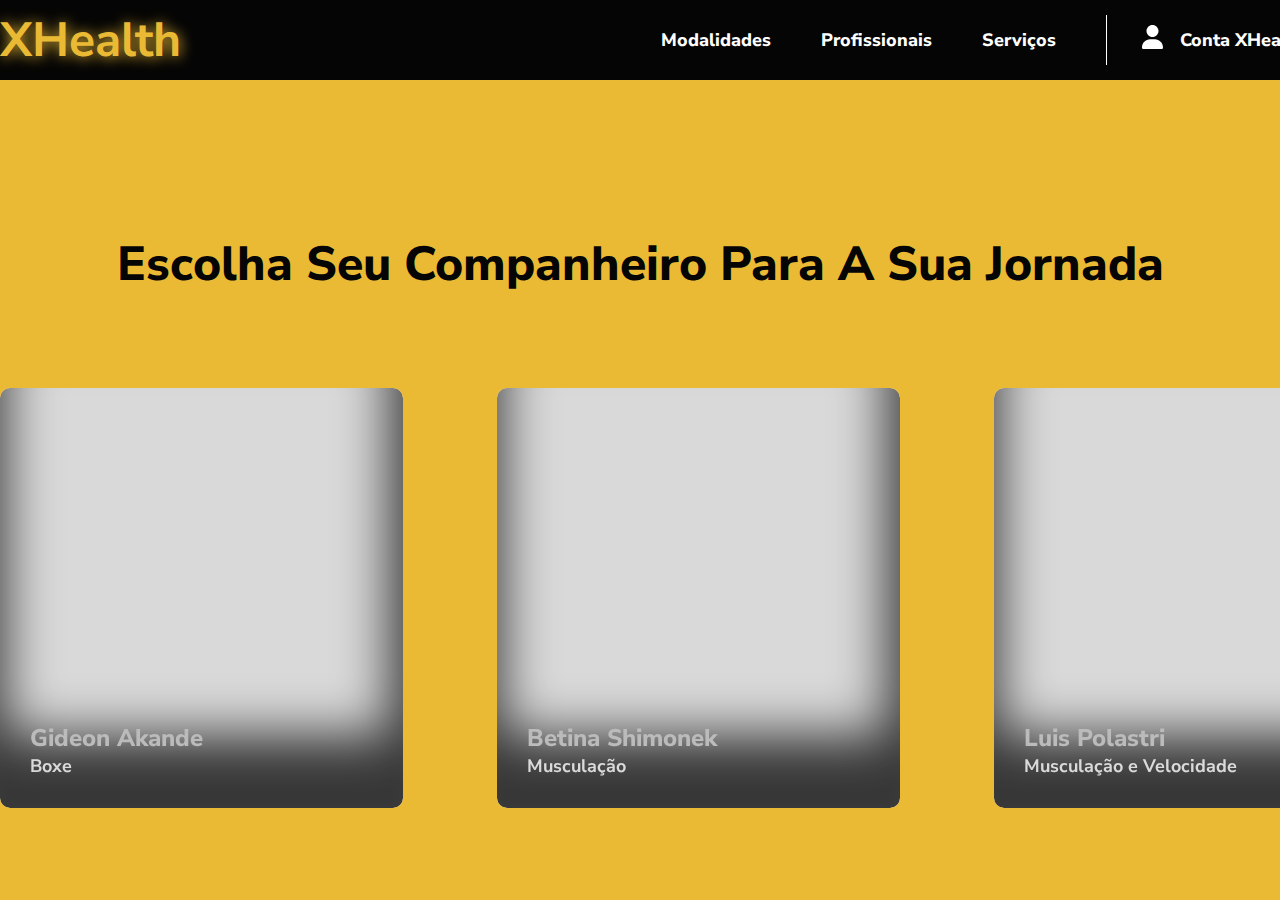
==== instrutores.html @ 409aa099 "novas paginas" ====
<!DOCTYPE html>
<html lang="pt-BR">
<head>
    <meta charset="UTF-8">
    <meta name="viewport" content="width=device-width, initial-scale=1.0">
    <link rel="shortcut icon" href="img/logo.png">
    <link rel="stylesheet" href="https://cdnjs.cloudflare.com/ajax/libs/font-awesome/5.15.3/css/all.min.css">
    <link rel="stylesheet" href="instrutores.css">
    <script src="instrutores.js" defer></script>
    <title>XHealth - Seus Próximos Instrutores</title>
</head>
<body>
    <header>
        <div class="centro">

            <div class="logo">
                <a href="#">
                    <h1>XHealth</h1>
                </a>
            </div>

            <nav class="navHeader">
                <a href="#modalidades" class="navs">Modalidades</a>
                <a href="#profissionais" class="navs">Profissionais</a>
                <a href="#xtraServices" class="navs">Serviços</a>

                <div class="userDiv">

                    <a href="#">
                        <svg width="21" height="24" viewBox="0 0 21 24" fill="none" xmlns="http://www.w3.org/2000/svg">
                            <path
                                d="M10.5 12C7.17188 12 4.5 9.32812 4.5 6C4.5 2.71875 7.17188 0 10.5 0C13.7812 0 16.5 2.71875 16.5 6C16.5 9.32812 13.7812 12 10.5 12ZM12.8438 14.25C17.3438 14.25 21 17.9062 21 22.4062C21 23.2969 20.25 24 19.3594 24H1.59375C0.703125 24 0 23.2969 0 22.4062C0 17.9062 3.60938 14.25 8.10938 14.25H12.8438Z"
                                fill="white" />
                        </svg>
                    </a>

                    <a href="#" class="username">Conta XHealth</a>
                </div>
            </nav>

        </div>
    </header>
    <section class="main">
        <div class="centro">
            <h1 class="title">Escolha seu companheiro para a sua Jornada</h1>
            <div class="btn--next"><p>></p></div>
            <div class="btn--prev"><p>></p></div>

            <div class="cards">
                <div class="card card1">
                    <div class="text">
                        <p class="name">Gideon Akande</p>
                        <p class="area">Boxe</p>
                    </div>
                </div>

                <div class="card card2">
                    <div class="text">
                        <p class="name">Betina Shimonek</p>
                        <p class="area">Musculação</p>
                    </div>
                </div>

                <div class="card card3">
                    <div class="text">
                        <p class="name">Luis Polastri</p>
                        <p class="area">Musculação e Velocidade</p>
                    </div>
                </div>

                <div class="card card3">
                    <div class="text">
                        <p class="name">Luis Polastri</p>
                        <p class="area">Musculação e Velocidade</p>
                    </div>
                </div>
                
                <div class="card card3">
                    <div class="text">
                        <p class="name">Luis Polastri</p>
                        <p class="area">Musculação e Velocidade</p>
                    </div>
                </div>
                
                <div class="card card3">
                    <div class="text">
                        <p class="name">Luis Polastri</p>
                        <p class="area">Musculação e Velocidade</p>
                    </div>
                </div>
                
                

            </div>
        </div>
    </section>
</body>
</html>
---- instrutores.css ----
@import url("https://fonts.googleapis.com/css2?family=Nunito+Sans:opsz,wght@6..12,500;6..12,600;6..12,700;6..12,800&display=swap");

* {
  padding: 0;
  margin: 0;
  text-decoration: none;
  box-sizing: border-box;
}

body {
  overflow-x: hidden;
  background-color: var(--primaryColor);
}

:root {
  font-family: "Nunito Sans", sans-serif;
  --primaryColor: #ebba34;
  --secondaryColor: #050505;
  --black: #000;
}

.centro {
  max-width: 1398px;
  margin: 0 auto;
}

header {
  width: 100%;
  height: 80px;
  background-color: var(--secondaryColor);
}
header .centro {
  height: 80px;
  display: flex;
  align-items: center;
  justify-content: space-between;
}

header .centro .logo h1 {
  color: #ebba34;
  text-align: center;
  text-shadow: 1px 1px 14px #ebba34;
  font-family: Nunito Sans;
  font-size: 48px;
  font-style: normal;
  font-weight: 700;
  line-height: normal;
  cursor: pointer;
  transition: transform 0.4s ease-in-out;
}

header .centro .logo h1:hover {
  transform: scale(1.03);
}

header .centro nav {
  display: flex;
  column-gap: 50px;
  align-items: center;
  margin-right: -25px;
}

header .centro nav a {
  color: #fff;
  text-align: center;
  font-family: Nunito Sans;
  font-size: 18px;
  font-weight: 800;
  font-style: normal;
  line-height: normal;
  position: relative;
}

header .centro nav .navs::after {
  content: "";
  position: absolute;
  bottom: 0;
  left: 0;
  right: 0;
  width: 100%;
  height: 3px;
  transform: scaleX(0);
  background-color: #fff;
  transition: transform 0.3s;
}

header .centro nav .navs:hover::after {
  transform: scaleX(1);
}

header .centro nav .userDiv::before {
  content: "";
  width: 1px;
  height: 50px;
  background-color: #fff;
  margin-right: 18px;
}

header .centro nav .userDiv {
  display: flex;
  column-gap: 17px;
  align-items: center;
}

header .centro nav .userDiv .username {
  color: #fff;
  text-align: center;
  font-family: Nunito Sans;
  font-size: 18px;
  font-weight: 800;
  font-style: normal;
  line-height: normal;
}

.main .centro {
  display: flex;
  flex-direction: column;
  align-items: center;
  justify-content: center;
  position: relative;
}

.main .centro .title {
  margin-top: 160px;
  color: #050505;
  text-align: center;
  font-family: Nunito Sans;
  font-size: 48px;
  font-style: normal;
  font-weight: 800;
  line-height: 48px; /* 100% */
  text-transform: capitalize;
}

.main .centro .cards {
  display: flex;
  column-gap: 94px;
  margin-top: 100px;
  width: 100%;
  position: absolute;
  top: 100%;
  left: 0;
}

.main .centro .cards .card {
  display: flex;
  flex-direction: column;
  justify-content: end;
  margin: 0 auto;
  width: 100%;
  background: #d9d9d9;
  border-radius: 10px;
  min-width: 403px;
  max-width: 403px;
  height: 420px;
}

.main .centro .cards .card1 {
  background-image: url(https://hips.hearstapps.com/hmg-prod/images/articles/2016/06/riptensity-belly-fat-knockout-1522243377.jpg?crop=0.636xw:1xh;center,top&resize=360:*);
  background-repeat: no-repeat;
  background-position: center;
  background-size: cover;
  filter: grayscale(1);
  box-shadow: inset -4px -64px 52px 9px rgba(0, 0, 0, 0.75);
  transition: all 0.5s ease-in-out;
}

.main .centro .cards .card1:hover {
  background-image: url(https://hips.hearstapps.com/hmg-prod/images/articles/2016/06/ripped-1-min-abs-1467726482.jpg?crop=0.636xw:1xh;center,top&resize=360:*);
  filter: grayscale(0);
}

.main .centro .cards .card2 {
  background-image: url(https://swoontalent.com/wp-content/uploads/2022/09/BETINA-IN-ACTION-1024x682.jpeg);
  background-repeat: no-repeat;
  background-position: center;
  background-size: cover;
  filter: grayscale(1);
  box-shadow: inset -4px -64px 52px 9px rgba(0, 0, 0, 0.75);
  transition: all 0.5s ease-in-out;
}

.main .centro .cards .card2:hover {
  background-image: url(https://asweatlife.com/wp-content/uploads/2018/05/aSweatLife_BetinaGozo_SweatWorking_featured.jpg);
  filter: grayscale(0);
}

.main .centro .cards .card3 {
  background-image: url(https://scontent.frao3-1.fna.fbcdn.net/v/t39.30808-6/259261331_4517977184924462_639567612984446920_n.jpg?stp=cp0_dst-jpg_e15_fr_q65&_nc_cat=103&ccb=1-7&_nc_sid=9e2e56&efg=eyJpIjoidCJ9&_nc_eui2=AeHJQji4-6poBh-6gUCVBgyE9yk9Buli0pL3KT0G6WLSkvOFlo88thFNkY5VCT8knAzbPpn2V-VH0uTMyCByYwT4&_nc_ohc=FkZE2_HccooAX-1Bh-Y&_nc_ht=scontent.frao3-1.fna&oh=00_AfBlctKBbZBR3dWOokOo9pjZ9KBUoY9DiVto1iMUM5R9mg&oe=64CE3614);
  background-repeat: no-repeat;
  background-position: top;
  background-size: cover;
  filter: grayscale(1);
  box-shadow: inset -4px -64px 52px 9px rgba(0, 0, 0, 0.75);
  transition: all 0.5s ease-in-out;
}

.main .centro .cards .card3:hover {
  background-image: url(https://static.hudl.com/users/prod/7229434_0dfb81b432db460388318d29b97ed857.jpg);
  filter: grayscale(0);
}

.main .centro .cards .card .text {
  margin-left: 30px;
  margin-bottom: 30px;
}

.main .centro .cards .card .text .name {
  color: rgb(235, 186, 52) !important;
  font-family: Nunito Sans;
  font-size: 24px;
  font-style: normal;
  font-weight: 800;
}

.main .centro .cards .card .text .area {
  color: rgba(255, 255, 255, 0.8);
  font-family: Nunito Sans;
  font-size: 18px;
  font-style: normal;
  font-weight: 700;
}

.main .centro .btn--next {
  position: absolute;
  top: 235%;
  right: -220px;
  color: #050505;
  background-color: rgba(5, 5, 5, 0.4);
  width: 50px;
  height: 50px;
  border-radius: 100%;
  text-align: center;
  justify-self: center;
  z-index: 1000;
  font-size: 48px;
  font-weight: 800;
  font-family: Nunito Sans;
  transition: all 0.3s ease-in-out;
  cursor: pointer;
}

.main .centro .btn--next p {
  margin-top: -9px;
  margin-right: -6px;
  transition: all 0.3s ease-in-out;
}

.main .centro .btn--prev {
  position: absolute;
  top: 235%;
  left: -80px;
  color: #050505;
  background-color: rgba(5, 5, 5, 0.4);
  width: 50px;
  height: 50px;
  border-radius: 100%;
  text-align: center;
  justify-self: center;
  z-index: 1000;
  font-size: 48px;
  font-weight: 800;
  font-family: Nunito Sans;
  transition: all 0.3s ease-in-out;
  cursor: pointer;
}

.main .centro .btn--prev:hover {
  background-color: #050505;
}

.main .centro .btn--prev:hover p {
  color: #ebba34;
}

.main .centro .btn--next:hover {
  background-color: #050505;
}

.main .centro .btn--next:hover p {
  color: #ebba34;
}

.main .centro .btn--prev p {
  margin-top: -5px;
  margin-right: 5px;
  rotate: 180deg;
  transition: all 0.3s ease-in-out;
}

.is-hidden {
  opacity: 0;
}
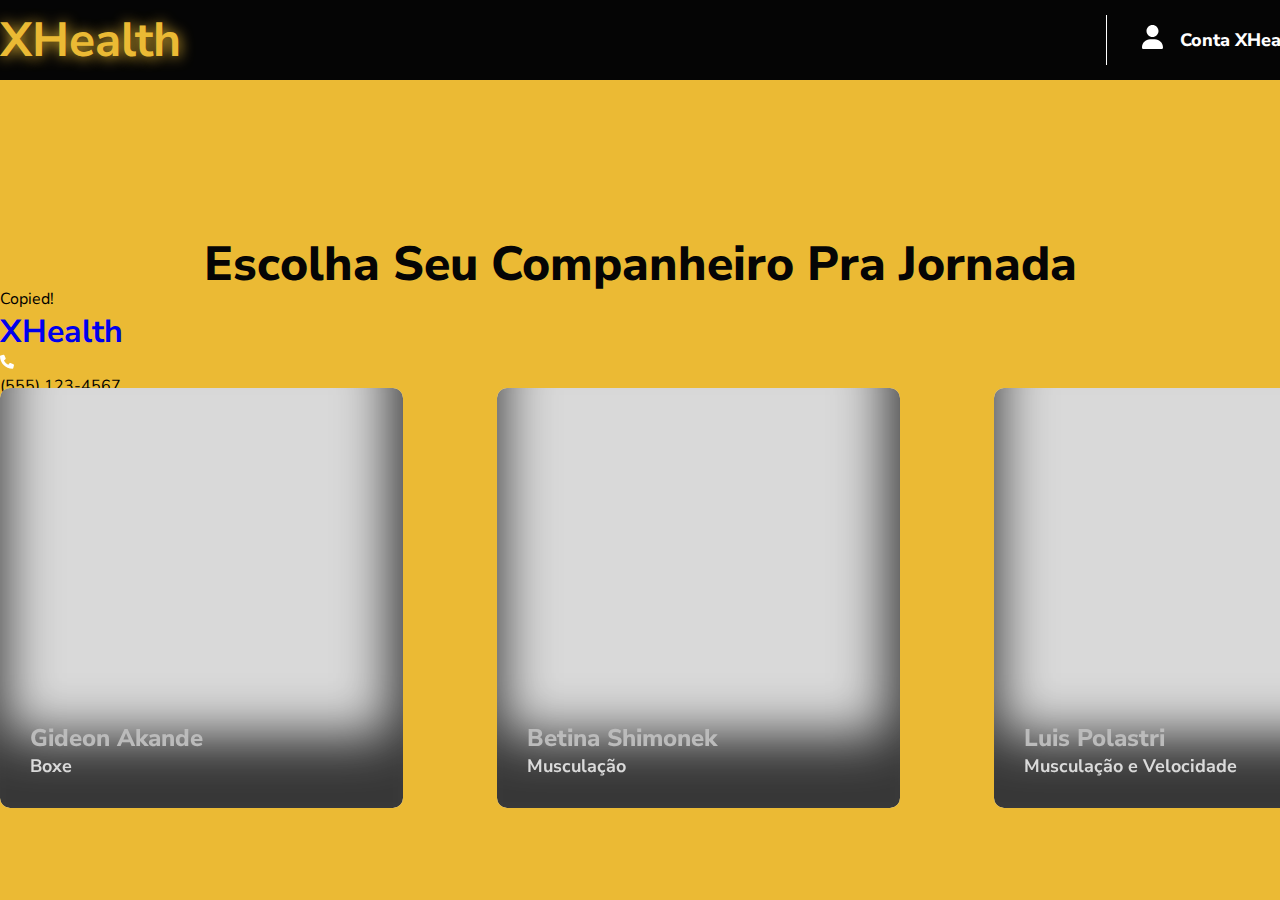
==== commit 999fc7db: "Finish" ====
--- a/instrutores.html
+++ b/instrutores.html
@@ -3,7 +3,7 @@
 <head>
     <meta charset="UTF-8">
     <meta name="viewport" content="width=device-width, initial-scale=1.0">
-    <link rel="shortcut icon" href="img/logo.png">
+    <link rel="shortcut icon" href="img/dumbbell.png">
     <link rel="stylesheet" href="https://cdnjs.cloudflare.com/ajax/libs/font-awesome/5.15.3/css/all.min.css">
     <link rel="stylesheet" href="instrutores.css">
     <script src="instrutores.js" defer></script>
@@ -14,16 +14,12 @@
         <div class="centro">
 
             <div class="logo">
-                <a href="#">
+                <a href="index.html">
                     <h1>XHealth</h1>
                 </a>
             </div>
 
             <nav class="navHeader">
-                <a href="#modalidades" class="navs">Modalidades</a>
-                <a href="#profissionais" class="navs">Profissionais</a>
-                <a href="#xtraServices" class="navs">Serviços</a>
-
                 <div class="userDiv">
 
                     <a href="#">
@@ -34,7 +30,7 @@
                         </svg>
                     </a>
 
-                    <a href="#" class="username">Conta XHealth</a>
+                    <a href="user.html" class="username" target="_blank">Conta XHealth</a>
                 </div>
             </nav>
 
@@ -42,9 +38,9 @@
     </header>
     <section class="main">
         <div class="centro">
-            <h1 class="title">Escolha seu companheiro para a sua Jornada</h1>
+            <h1 class="title">Escolha seu companheiro pra Jornada</h1>
             <div class="btn--next"><p>></p></div>
-            <div class="btn--prev"><p>></p></div>
+            <div class="btn--prev is-hidden"><p>></p></div>
 
             <div class="cards">
                 <div class="card card1">
@@ -68,24 +64,24 @@
                     </div>
                 </div>
 
-                <div class="card card3">
-                    <div class="text">
-                        <p class="name">Luis Polastri</p>
-                        <p class="area">Musculação e Velocidade</p>
-                    </div>
-                </div>
-                
-                <div class="card card3">
-                    <div class="text">
-                        <p class="name">Luis Polastri</p>
-                        <p class="area">Musculação e Velocidade</p>
-                    </div>
-                </div>
-                
-                <div class="card card3">
-                    <div class="text">
-                        <p class="name">Luis Polastri</p>
-                        <p class="area">Musculação e Velocidade</p>
+                <div class="card card4">
+                    <div class="text">
+                        <p class="name">Jillian Michaels</p>
+                        <p class="area">Musculação e Nutrição</p>
+                    </div>
+                </div>
+                
+                <div class="card card5">
+                    <div class="text">
+                        <p class="name">Tracy Anderson</p>
+                        <p class="area">Dança</p>
+                    </div>
+                </div>
+                
+                <div class="card card6">
+                    <div class="text">
+                        <p class="name">Gunnar Petterson</p>
+                        <p class="area">Musculação</p>
                     </div>
                 </div>
                 
@@ -94,5 +90,148 @@
             </div>
         </div>
     </section>
+    <div class="wrap"></div>
+
+    <footer>
+
+        <div class="copied" id="copied">
+            <p class="copyText" id="copyText">Copied!</p>
+        </div>
+        <div class="centro">
+
+            <div class="left">
+                <div class="logo">
+                    <a href="#">
+                        <h1>XHealth</h1>
+                    </a>
+                </div>
+
+                <div class="telefone">
+                    <svg width="15" height="15" viewBox="0 0 15 15" fill="none" xmlns="http://www.w3.org/2000/svg">
+                        <path
+                            d="M13.9727 11.332L13.3164 14.0938C13.2344 14.5039 12.9062 14.7773 12.4961 14.7773C5.60547 14.75 0 9.14453 0 2.25391C0 1.84375 0.246094 1.51562 0.65625 1.43359L3.41797 0.777344C3.80078 0.695312 4.21094 0.914062 4.375 1.26953L5.66016 4.25C5.79688 4.60547 5.71484 5.01562 5.41406 5.23438L3.9375 6.4375C4.86719 8.32422 6.39844 9.85547 8.3125 10.7852L9.51562 9.30859C9.73438 9.03516 10.1445 8.92578 10.5 9.0625L13.4805 10.3477C13.8359 10.5391 14.0547 10.9492 13.9727 11.332Z"
+                            fill="white" />
+                    </svg>
+                    <p class="footerDesc" id="phone">(555) 123-4567</p>
+                </div>
+                <div class="email">
+                    <svg width="14" height="11" viewBox="0 0 14 11" fill="none" xmlns="http://www.w3.org/2000/svg">
+                        <path
+                            d="M12.6875 0.5C13.3984 0.5 14 1.10156 14 1.8125C14 2.25 13.7812 2.63281 13.4531 2.87891L7.51953 7.33594C7.19141 7.58203 6.78125 7.58203 6.45312 7.33594L0.519531 2.87891C0.191406 2.63281 0 2.25 0 1.8125C0 1.10156 0.574219 0.5 1.3125 0.5H12.6875ZM5.93359 8.04688C6.5625 8.51172 7.41016 8.51172 8.03906 8.04688L14 3.5625V9.25C14 10.2344 13.207 11 12.25 11H1.75C0.765625 11 0 10.2344 0 9.25V3.5625L5.93359 8.04688Z"
+                            fill="white" />
+                    </svg>
+
+                    <p class="footerDesc" id="mail">contato.xhealthacademia@outlook.com</p>
+                </div>
+                <div class="loc">
+                    <svg width="11" height="15" viewBox="0 0 11 15" fill="none" xmlns="http://www.w3.org/2000/svg">
+                        <path
+                            d="M4.84375 14.4219C3.42188 12.6445 0.25 8.40625 0.25 6C0.25 3.10156 2.57422 0.75 5.5 0.75C8.39844 0.75 10.75 3.10156 10.75 6C10.75 8.40625 7.55078 12.6445 6.12891 14.4219C5.80078 14.832 5.17188 14.832 4.84375 14.4219ZM5.5 7.75C6.45703 7.75 7.25 6.98438 7.25 6C7.25 5.04297 6.45703 4.25 5.5 4.25C4.51562 4.25 3.75 5.04297 3.75 6C3.75 6.98438 4.51562 7.75 5.5 7.75Z"
+                            fill="white" />
+                    </svg>
+
+                    <p class="footerDesc" id="address">Rua das Palmeiras, 123, Nova Esperança, SP</p>
+                </div>
+            </div><!-- left -->
+
+            <div class="center">
+
+                <div class="funcionamento">
+                    <div class="top">
+                        <svg width="14" height="15" viewBox="0 0 14 15" fill="none" xmlns="http://www.w3.org/2000/svg">
+                            <path
+                                d="M7 14.75C3.11719 14.75 0 11.6328 0 7.75C0 3.89453 3.11719 0.75 7 0.75C10.8555 0.75 14 3.89453 14 7.75C14 11.6328 10.8555 14.75 7 14.75ZM6.34375 7.75C6.34375 7.96875 6.45312 8.1875 6.61719 8.29688L9.24219 10.0469C9.54297 10.2656 9.95312 10.1836 10.1445 9.88281C10.3633 9.58203 10.2812 9.17188 9.98047 8.95312L7.65625 7.42188V4.03125C7.65625 3.67578 7.35547 3.375 6.97266 3.375C6.61719 3.375 6.31641 3.67578 6.31641 4.03125L6.34375 7.75Z"
+                                fill="#EBBA34" />
+                        </svg>
+
+                        <p class="footerTitle">Horário de Funcionamento</p>
+                    </div>
+                    <p class="footerDesc">Todos os dias | 5am às 1am</p>
+                </div>
+
+                <div class="acompanhamento">
+                    <div class="top">
+                        <svg width="14" height="15" viewBox="0 0 14 15" fill="none" xmlns="http://www.w3.org/2000/svg">
+                            <path
+                                d="M7 14.75C3.11719 14.75 0 11.6328 0 7.75C0 3.89453 3.11719 0.75 7 0.75C10.8555 0.75 14 3.89453 14 7.75C14 11.6328 10.8555 14.75 7 14.75ZM6.34375 7.75C6.34375 7.96875 6.45312 8.1875 6.61719 8.29688L9.24219 10.0469C9.54297 10.2656 9.95312 10.1836 10.1445 9.88281C10.3633 9.58203 10.2812 9.17188 9.98047 8.95312L7.65625 7.42188V4.03125C7.65625 3.67578 7.35547 3.375 6.97266 3.375C6.61719 3.375 6.31641 3.67578 6.31641 4.03125L6.34375 7.75Z"
+                                fill="#EBBA34" />
+                        </svg>
+
+                        <p class="footerTitle">Horários Acompanhamento Individual</p>
+                    </div>
+                    <p class="footerDesc">Combinar com instrutores</p>
+                </div>
+
+            </div><!-- center -->
+
+            <div class="right">
+
+                <div class="socials">
+                    <div class="top">
+                        <svg width="14" height="13" viewBox="0 0 14 13" fill="none" xmlns="http://www.w3.org/2000/svg">
+                            <path
+                                d="M3.5 12C3.5 12.4922 3.08984 12.875 2.625 12.8203H0.875C0.382812 12.8203 0 12.4375 0 11.9727V5.875C0 5.41016 0.382812 5 0.875 5H2.625C3.08984 5 3.5 5.38281 3.5 5.875V12ZM14 5.90234C14 6.58594 13.4531 7.16016 12.7695 7.1875C12.9883 7.43359 13.125 7.73438 13.125 8.08984C13.125 8.71875 12.6602 9.23828 12.0312 9.375C12.168 9.56641 12.25 9.78516 12.25 10.0312C12.25 10.6328 11.8672 11.125 11.3203 11.2891C11.3477 11.3711 11.375 11.4805 11.375 11.5898C11.375 12.3008 10.7734 12.875 10.0625 12.875H8.44922C7.49219 12.875 6.58984 12.5742 5.82422 12L4.89453 11.3164C4.56641 11.0703 4.375 10.6875 4.375 10.25V5.875C4.375 5.90234 4.375 5.875 4.375 5.875C4.375 5.49219 4.53906 5.13672 4.86719 4.86328L5.30469 4.50781C7.54688 2.73047 6.53516 0.625 8.25781 0.625C9.10547 0.625 9.625 1.30859 9.625 1.96484C9.625 2.375 9.29688 3.55078 8.66797 4.58984H12.6875C13.3984 4.58984 14 5.16406 14 5.90234Z"
+                                fill="#EBBA34" />
+                        </svg>
+
+                        <p class="footerTitle">Confira nossas Redes Sociais</p>
+                    </div>
+                    <div class="redes">
+                        <a href="https://github.com/LucasFTomazela" target="_blank">
+                            <svg width="18" height="18" viewBox="0 0 14 15" fill="none"
+                                xmlns="http://www.w3.org/2000/svg">
+                                <path
+                                    d="M13.7812 7.75C13.7812 11.1406 11.293 13.957 8.03906 14.4492V9.71875H9.625L9.92578 7.75H8.03906V6.49219C8.03906 5.94531 8.3125 5.42578 9.16016 5.42578H10.0078V3.75781C10.0078 3.75781 9.24219 3.62109 8.47656 3.62109C6.94531 3.62109 5.93359 4.57812 5.93359 6.27344V7.75H4.21094V9.71875H5.93359V14.4492C2.67969 13.957 0.21875 11.1406 0.21875 7.75C0.21875 4.00391 3.25391 0.96875 7 0.96875C10.7461 0.96875 13.7812 4.00391 13.7812 7.75Z"
+                                    fill="white" />
+                            </svg>
+
+                        </a>
+                        <a href="https://github.com/Fl1pMoura" target="_blank">
+                            <svg width="18" height="18" viewBox="0 0 13 13" fill="none"
+                                xmlns="http://www.w3.org/2000/svg">
+                                <path
+                                    d="M6.5 3.60547C8.22266 3.60547 9.64453 5.02734 9.64453 6.75C9.64453 8.5 8.22266 9.89453 6.5 9.89453C4.75 9.89453 3.35547 8.5 3.35547 6.75C3.35547 5.02734 4.75 3.60547 6.5 3.60547ZM6.5 8.80078C7.62109 8.80078 8.52344 7.89844 8.52344 6.75C8.52344 5.62891 7.62109 4.72656 6.5 4.72656C5.35156 4.72656 4.44922 5.62891 4.44922 6.75C4.44922 7.89844 5.37891 8.80078 6.5 8.80078ZM10.4922 3.49609C10.4922 3.08594 10.1641 2.75781 9.75391 2.75781C9.34375 2.75781 9.01562 3.08594 9.01562 3.49609C9.01562 3.90625 9.34375 4.23438 9.75391 4.23438C10.1641 4.23438 10.4922 3.90625 10.4922 3.49609ZM12.5703 4.23438C12.625 5.24609 12.625 8.28125 12.5703 9.29297C12.5156 10.2773 12.2969 11.125 11.5859 11.8633C10.875 12.5742 10 12.793 9.01562 12.8477C8.00391 12.9023 4.96875 12.9023 3.95703 12.8477C2.97266 12.793 2.125 12.5742 1.38672 11.8633C0.675781 11.125 0.457031 10.2773 0.402344 9.29297C0.347656 8.28125 0.347656 5.24609 0.402344 4.23438C0.457031 3.25 0.675781 2.375 1.38672 1.66406C2.125 0.953125 2.97266 0.734375 3.95703 0.679688C4.96875 0.625 8.00391 0.625 9.01562 0.679688C10 0.734375 10.875 0.953125 11.5859 1.66406C12.2969 2.375 12.5156 3.25 12.5703 4.23438ZM11.2578 10.3594C11.5859 9.56641 11.5039 7.65234 11.5039 6.75C11.5039 5.875 11.5859 3.96094 11.2578 3.14062C11.0391 2.62109 10.6289 2.18359 10.1094 1.99219C9.28906 1.66406 7.375 1.74609 6.5 1.74609C5.59766 1.74609 3.68359 1.66406 2.89062 1.99219C2.34375 2.21094 1.93359 2.62109 1.71484 3.14062C1.38672 3.96094 1.46875 5.875 1.46875 6.75C1.46875 7.65234 1.38672 9.56641 1.71484 10.3594C1.93359 10.9062 2.34375 11.3164 2.89062 11.5352C3.68359 11.8633 5.59766 11.7812 6.5 11.7812C7.375 11.7812 9.28906 11.8633 10.1094 11.5352C10.6289 11.3164 11.0664 10.9062 11.2578 10.3594Z"
+                                    fill="white" />
+                            </svg>
+
+                        </a>
+                        <a href="https://www.instagram.com/felipem_38/" target="_blank">
+                            <svg width="18" height="18" viewBox="0 0 14 12" fill="none"
+                                xmlns="http://www.w3.org/2000/svg">
+                                <path
+                                    d="M12.5508 2.90625C12.5508 3.04297 12.5508 3.15234 12.5508 3.28906C12.5508 7.08984 9.67969 11.4375 4.40234 11.4375C2.76172 11.4375 1.25781 10.9727 0 10.1523C0.21875 10.1797 0.4375 10.207 0.683594 10.207C2.02344 10.207 3.25391 9.74219 4.23828 8.97656C2.98047 8.94922 1.91406 8.12891 1.55859 6.98047C1.75 7.00781 1.91406 7.03516 2.10547 7.03516C2.35156 7.03516 2.625 6.98047 2.84375 6.92578C1.53125 6.65234 0.546875 5.50391 0.546875 4.10938V4.08203C0.929688 4.30078 1.39453 4.41016 1.85938 4.4375C1.06641 3.91797 0.574219 3.04297 0.574219 2.05859C0.574219 1.51172 0.710938 1.01953 0.957031 0.609375C2.37891 2.33203 4.51172 3.48047 6.89062 3.61719C6.83594 3.39844 6.80859 3.17969 6.80859 2.96094C6.80859 1.375 8.09375 0.0898438 9.67969 0.0898438C10.5 0.0898438 11.2383 0.417969 11.7852 0.992188C12.4141 0.855469 13.043 0.609375 13.5898 0.28125C13.3711 0.964844 12.9336 1.51172 12.332 1.86719C12.9062 1.8125 13.4805 1.64844 13.9727 1.42969C13.5898 2.00391 13.0977 2.49609 12.5508 2.90625Z"
+                                    fill="white" />
+                            </svg>
+
+                        </a>
+                    </div>
+                </div>
+                <div class="newsletter">
+                    <div class="top">
+
+                        <svg width="14" height="13" viewBox="0 0 14 13" fill="none" xmlns="http://www.w3.org/2000/svg">
+                            <path
+                                d="M13.125 0.625C13.5898 0.625 14 1.03516 14 1.5V11.125C14 12.1094 13.207 12.875 12.25 12.875H1.75C0.765625 12.875 0 12.1094 0 11.125V3.25C0 2.78516 0.382812 2.375 0.875 2.375H1.75V10.6875C1.75 10.9336 1.94141 11.125 2.1875 11.125C2.40625 11.125 2.625 10.9336 2.625 10.6875V1.5C2.625 1.03516 3.00781 0.625 3.5 0.625H13.125ZM7.4375 11.125C7.65625 11.125 7.875 10.9336 7.875 10.6875C7.875 10.4688 7.65625 10.25 7.4375 10.25H4.8125C4.56641 10.25 4.375 10.4688 4.375 10.6875C4.375 10.9336 4.56641 11.125 4.8125 11.125H7.4375ZM7.4375 8.5C7.65625 8.5 7.875 8.30859 7.875 8.0625C7.875 7.84375 7.65625 7.625 7.4375 7.625H4.8125C4.56641 7.625 4.375 7.84375 4.375 8.0625C4.375 8.30859 4.56641 8.5 4.8125 8.5H7.4375ZM11.8125 11.125C12.0312 11.125 12.25 10.9336 12.25 10.6875C12.25 10.4688 12.0312 10.25 11.8125 10.25H9.1875C8.94141 10.25 8.75 10.4688 8.75 10.6875C8.75 10.9336 8.94141 11.125 9.1875 11.125H11.8125ZM11.8125 8.5C12.0312 8.5 12.25 8.30859 12.25 8.0625C12.25 7.84375 12.0312 7.625 11.8125 7.625H9.1875C8.94141 7.625 8.75 7.84375 8.75 8.0625C8.75 8.30859 8.94141 8.5 9.1875 8.5H11.8125ZM12.25 5.4375V2.8125C12.25 2.59375 12.0312 2.375 11.8125 2.375H4.8125C4.56641 2.375 4.375 2.59375 4.375 2.8125V5.4375C4.375 5.68359 4.56641 5.875 4.8125 5.875H11.8125C12.0312 5.875 12.25 5.68359 12.25 5.4375Z"
+                                fill="#EBBA34" />
+                        </svg>
+                        <p class="footerTitle">Inscreva-se para acompanhar nossas novidades</p>
+
+                    </div>
+
+                    <div class="email">
+
+                        <div class="newsletterInput">
+                            <label for="newsEmail">Insira seu Email</label>
+                            <input type="email" id="newsEmail" autocomplete="off" required>
+                            <button type="submit">Enviar</button>
+                        </div>
+
+
+
+                    </div>
+                </div>
+
+            </div> <!-- right -->
+    </footer>
 </body>
 </html>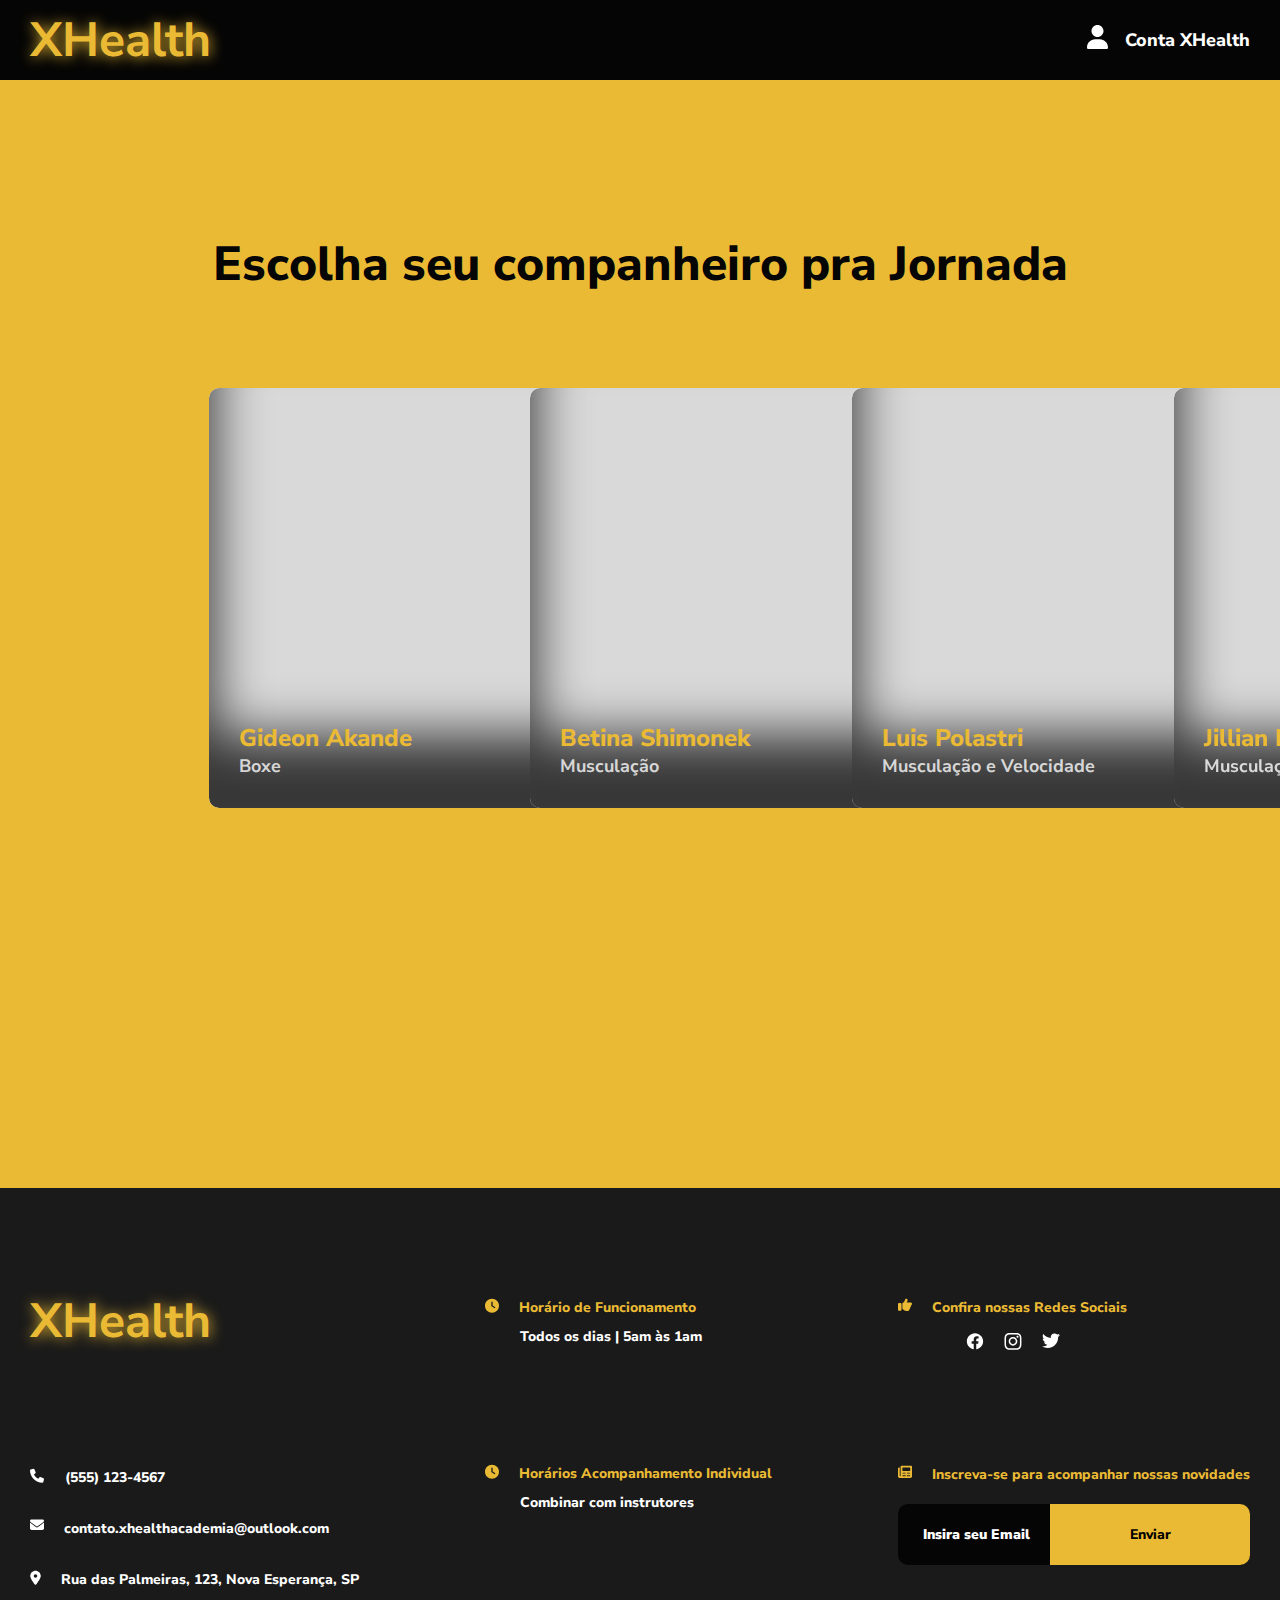
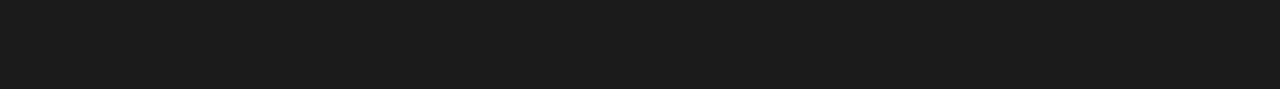
==== commit caed2fa8: "instrutores" ====
--- a/instrutores.html
+++ b/instrutores.html
@@ -39,55 +39,60 @@
     <section class="main">
         <div class="centro">
             <h1 class="title">Escolha seu companheiro pra Jornada</h1>
-            <div class="btn--next"><p>></p></div>
-            <div class="btn--prev is-hidden"><p>></p></div>
-
-            <div class="cards">
-                <div class="card card1">
-                    <div class="text">
-                        <p class="name">Gideon Akande</p>
-                        <p class="area">Boxe</p>
-                    </div>
-                </div>
-
-                <div class="card card2">
-                    <div class="text">
-                        <p class="name">Betina Shimonek</p>
-                        <p class="area">Musculação</p>
-                    </div>
-                </div>
-
-                <div class="card card3">
-                    <div class="text">
-                        <p class="name">Luis Polastri</p>
-                        <p class="area">Musculação e Velocidade</p>
-                    </div>
-                </div>
-
-                <div class="card card4">
-                    <div class="text">
-                        <p class="name">Jillian Michaels</p>
-                        <p class="area">Musculação e Nutrição</p>
-                    </div>
-                </div>
-                
-                <div class="card card5">
-                    <div class="text">
-                        <p class="name">Tracy Anderson</p>
-                        <p class="area">Dança</p>
-                    </div>
-                </div>
-                
-                <div class="card card6">
-                    <div class="text">
-                        <p class="name">Gunnar Petterson</p>
-                        <p class="area">Musculação</p>
-                    </div>
-                </div>
-                
-                
-
-            </div>
+
+                <div class="galleria__inner">
+                    <div class="galleria__item">
+                        
+                        <div class="card card1">
+                            <div class="text">
+                                <p class="name">Gideon Akande</p>
+                                <p class="area">Boxe</p>
+                            </div>
+                        </div>
+                    
+                    
+                        <div class="card card2">
+                            <div class="text">
+                                <p class="name">Betina Shimonek</p>
+                                <p class="area">Musculação</p>
+                            </div>
+                        </div>
+
+
+                        <div class="card card3">
+                            <div class="text">
+                                <p class="name">Luis Polastri</p>
+                                <p class="area">Musculação e Velocidade</p>
+                            </div>
+                        </div>
+
+
+                        <div class="card card4">
+                            <div class="text">
+                                <p class="name">Jillian Michaels</p>
+                                <p class="area">Musculação e Nutrição</p>
+                            </div>
+                        </div>
+
+
+                        <div class="card card5">
+                            <div class="text">
+                                <p class="name">Tracy Anderson</p>
+                                <p class="area">Dança</p>
+                            </div>
+                        </div>
+                        
+
+                        <div class="card card6">
+                            <div class="text">
+                                <p class="name">Gunnar Petterson</p>
+                                <p class="area">Musculação</p>
+                            </div>
+                        </div>
+                        
+                    </div>    
+                </div>
+        
         </div>
     </section>
     <div class="wrap"></div>
--- a/instrutores.css
+++ b/instrutores.css
@@ -20,7 +20,7 @@
 }
 
 .centro {
-  max-width: 1398px;
+  max-width: 1220px;
   margin: 0 auto;
 }
 
@@ -57,7 +57,6 @@
   display: flex;
   column-gap: 50px;
   align-items: center;
-  margin-right: -25px;
 }
 
 header .centro nav a {
@@ -84,32 +83,10 @@
   transition: transform 0.3s;
 }
 
-header .centro nav .navs:hover::after {
-  transform: scaleX(1);
-}
-
-header .centro nav .userDiv::before {
-  content: "";
-  width: 1px;
-  height: 50px;
-  background-color: #fff;
-  margin-right: 18px;
-}
-
 header .centro nav .userDiv {
   display: flex;
   column-gap: 17px;
   align-items: center;
-}
-
-header .centro nav .userDiv .username {
-  color: #fff;
-  text-align: center;
-  font-family: Nunito Sans;
-  font-size: 18px;
-  font-weight: 800;
-  font-style: normal;
-  line-height: normal;
 }
 
 .main .centro {
@@ -128,21 +105,28 @@
   font-size: 48px;
   font-style: normal;
   font-weight: 800;
-  line-height: 48px; /* 100% */
-  text-transform: capitalize;
-}
-
-.main .centro .cards {
-  display: flex;
-  column-gap: 94px;
+  line-height: 48px;
+  cursor: default;
+}
+
+.galleria__inner {
+  width: 100vw;
+  height: 100vh;
+  position: relative;
+}
+
+.main .centro .galleria__item {
+  width: 150%;
+  display: flex;
+  column-gap: 10px;
+  pointer-events: none;
+  position: absolute;
+  top: 0;
+  left: 0;
   margin-top: 100px;
-  width: 100%;
-  position: absolute;
-  top: 100%;
-  left: 0;
-}
-
-.main .centro .cards .card {
+}
+
+.main .centro .galleria__item .card {
   display: flex;
   flex-direction: column;
   justify-content: end;
@@ -153,59 +137,72 @@
   min-width: 403px;
   max-width: 403px;
   height: 420px;
-}
-
-.main .centro .cards .card1 {
-  background-image: url(https://hips.hearstapps.com/hmg-prod/images/articles/2016/06/riptensity-belly-fat-knockout-1522243377.jpg?crop=0.636xw:1xh;center,top&resize=360:*);
+  margin-right: -300px;
+}
+
+.main .centro .galleria__item .card1 {
+  background-image: url(https://hips.hearstapps.com/hmg-prod/images/articles/2016/06/ripped-1-min-abs-1467726482.jpg?crop=0.636xw:1xh;center,top&resize=360:*);
   background-repeat: no-repeat;
   background-position: center;
   background-size: cover;
-  filter: grayscale(1);
   box-shadow: inset -4px -64px 52px 9px rgba(0, 0, 0, 0.75);
   transition: all 0.5s ease-in-out;
 }
 
-.main .centro .cards .card1:hover {
-  background-image: url(https://hips.hearstapps.com/hmg-prod/images/articles/2016/06/ripped-1-min-abs-1467726482.jpg?crop=0.636xw:1xh;center,top&resize=360:*);
-  filter: grayscale(0);
-}
-
-.main .centro .cards .card2 {
-  background-image: url(https://swoontalent.com/wp-content/uploads/2022/09/BETINA-IN-ACTION-1024x682.jpeg);
+.main .centro .galleria__item .card2 {
+  background-image: url(https://asweatlife.com/wp-content/uploads/2018/05/aSweatLife_BetinaGozo_SweatWorking_featured.jpg);
   background-repeat: no-repeat;
   background-position: center;
   background-size: cover;
-  filter: grayscale(1);
   box-shadow: inset -4px -64px 52px 9px rgba(0, 0, 0, 0.75);
   transition: all 0.5s ease-in-out;
 }
 
-.main .centro .cards .card2:hover {
-  background-image: url(https://asweatlife.com/wp-content/uploads/2018/05/aSweatLife_BetinaGozo_SweatWorking_featured.jpg);
-  filter: grayscale(0);
-}
-
-.main .centro .cards .card3 {
-  background-image: url(https://scontent.frao3-1.fna.fbcdn.net/v/t39.30808-6/259261331_4517977184924462_639567612984446920_n.jpg?stp=cp0_dst-jpg_e15_fr_q65&_nc_cat=103&ccb=1-7&_nc_sid=9e2e56&efg=eyJpIjoidCJ9&_nc_eui2=AeHJQji4-6poBh-6gUCVBgyE9yk9Buli0pL3KT0G6WLSkvOFlo88thFNkY5VCT8knAzbPpn2V-VH0uTMyCByYwT4&_nc_ohc=FkZE2_HccooAX-1Bh-Y&_nc_ht=scontent.frao3-1.fna&oh=00_AfBlctKBbZBR3dWOokOo9pjZ9KBUoY9DiVto1iMUM5R9mg&oe=64CE3614);
+.main .centro .galleria__item .card3 {
+  background-image: url(https://static.hudl.com/users/prod/7229434_0dfb81b432db460388318d29b97ed857.jpg);
   background-repeat: no-repeat;
   background-position: top;
   background-size: cover;
-  filter: grayscale(1);
   box-shadow: inset -4px -64px 52px 9px rgba(0, 0, 0, 0.75);
   transition: all 0.5s ease-in-out;
 }
 
-.main .centro .cards .card3:hover {
-  background-image: url(https://static.hudl.com/users/prod/7229434_0dfb81b432db460388318d29b97ed857.jpg);
+.main .centro .galleria__item .card4 {
+  background-image: url(https://www.wellandgood.com/wp-content/uploads/2016/06/jillian-michaels-health-rules-7.jpg);
+  background-repeat: no-repeat;
+  background-position: top;
+  background-size: cover;
   filter: grayscale(0);
-}
-
-.main .centro .cards .card .text {
+  box-shadow: inset -4px -64px 52px 9px rgba(0, 0, 0, 0.75);
+  transition: all 0.5s ease-in-out;
+}
+
+.main .centro .galleria__item .card5 {
+  background: url(https://i.dailymail.co.uk/1s/2023/02/17/16/67799397-11760491-Over_the_past_two_decades_Tracy_Anderson_s_name_has_become_synon-a-57_1676652555656.jpg);
+  background-repeat: no-repeat;
+  background-position: top;
+  background-size: cover;
+  filter: grayscale(0);
+  box-shadow: inset -4px -64px 52px 9px rgba(0, 0, 0, 0.75);
+  transition: all 0.5s ease-in-out;
+}
+
+.main .centro .galleria__item .card6 {
+  background-image: url(https://media.thechalkboardmag.com/wp-content/uploads/2019/02/29215220/gunnar-1.jpg);
+  background-repeat: no-repeat;
+  background-position: top;
+  background-size: cover;
+  filter: grayscale(0);
+  box-shadow: inset -4px -64px 52px 9px rgba(0, 0, 0, 0.75);
+  transition: all 0.5s ease-in-out;
+}
+
+.main .centro .galleria__item .card .text {
   margin-left: 30px;
   margin-bottom: 30px;
 }
 
-.main .centro .cards .card .text .name {
+.main .centro .galleria__item .card .text .name {
   color: rgb(235, 186, 52) !important;
   font-family: Nunito Sans;
   font-size: 24px;
@@ -213,7 +210,7 @@
   font-weight: 800;
 }
 
-.main .centro .cards .card .text .area {
+.main .centro .galleria__item .card .text .area {
   color: rgba(255, 255, 255, 0.8);
   font-family: Nunito Sans;
   font-size: 18px;
@@ -225,8 +222,8 @@
   position: absolute;
   top: 235%;
   right: -220px;
-  color: #050505;
-  background-color: rgba(5, 5, 5, 0.4);
+  color: #fff;
+  background-color: rgba(5, 5, 5, 0.8);
   width: 50px;
   height: 50px;
   border-radius: 100%;
@@ -250,8 +247,8 @@
   position: absolute;
   top: 235%;
   left: -80px;
-  color: #050505;
-  background-color: rgba(5, 5, 5, 0.4);
+  color: #fff;
+  background-color: rgba(5, 5, 5, 0.8);
   width: 50px;
   height: 50px;
   border-radius: 100%;
@@ -290,4 +287,304 @@
 
 .is-hidden {
   opacity: 0;
-}
+  cursor: none;
+}
+
+footer {
+  padding: 100px 0;
+  background: #1a1a1a;
+  position: relative;
+}
+
+footer .copied {
+  position: fixed;
+  bottom: 30px;
+  display: flex;
+  z-index: 9999999;
+  width: 100px;
+  height: 50px;
+  background: #ebba34;
+  align-items: center;
+  justify-content: center;
+  right: 50%;
+  transition: all 0.2s ease-in-out;
+  border-radius: 20px 0 20px 0;
+  opacity: 0;
+  transition: opacity 0.2s ease-in-out;
+}
+
+footer .visible {
+  opacity: 1;
+  transition: opacity 0.2s ease-in-out;
+}
+
+footer .copied .copyText {
+  color: #050505;
+  font-family: Nunito Sans;
+  font-size: 18px;
+  font-style: normal;
+  font-weight: 800;
+  line-height: normal;
+}
+footer .centro {
+  display: flex;
+  justify-content: space-between;
+}
+
+footer .centro .left {
+  display: grid;
+  row-gap: 32px;
+}
+
+footer .centro .left .logo h1 {
+  color: #ebba34;
+  text-align: start;
+  text-shadow: 1px 1px 14px #ebba34;
+  font-family: Nunito Sans;
+  font-size: 48px;
+  font-style: normal;
+  font-weight: 700;
+  line-height: normal;
+  margin-bottom: 82px;
+  cursor: pointer;
+  transition: transform 0.4s ease-in-out;
+  width: fit-content;
+  height: fit-content;
+}
+
+footer .centro .left .logo h1 a {
+  display: block;
+  width: fit-content;
+  height: fit-content;
+}
+
+footer .centro .left .logo h1:hover {
+  transform: scale(1.03);
+}
+
+footer .centro .left .telefone {
+  display: flex;
+  cursor: pointer;
+}
+
+footer .centro .left .email {
+  display: flex;
+  cursor: pointer;
+}
+
+footer .centro .left .loc {
+  display: flex;
+  cursor: pointer;
+}
+
+footer .footerDesc {
+  color: #fff;
+  font-family: Nunito Sans;
+  font-size: 14px;
+  font-style: normal;
+  font-weight: 800;
+  line-height: normal;
+}
+
+#phone:hover {
+  color: #ebba34;
+}
+
+#mail:hover {
+  color: #ebba34;
+}
+
+#address:hover {
+  color: #ebba34;
+}
+
+footer .footerTitle {
+  color: #ebba34;
+  text-align: center;
+  font-family: Nunito Sans;
+  font-size: 14px;
+  font-style: normal;
+  font-weight: 800;
+  line-height: normal;
+}
+
+footer svg {
+  margin-right: 20px !important;
+}
+
+footer .centro .center {
+  display: grid;
+  row-gap: 40px;
+  margin-top: 10px;
+}
+
+footer .centro .top {
+  display: flex;
+  width: fit-content;
+}
+
+footer .centro .top svg,
+footer .centro .top p {
+  color: #ebba34;
+}
+
+footer .centro .center .funcionamento .footerDesc,
+footer .centro .center .acompanhamento .footerDesc {
+  margin-left: 35px;
+  padding-top: 10px;
+}
+
+footer .centro .right {
+  display: grid;
+  row-gap: 85px;
+  margin-top: 10px;
+}
+
+footer .centro .right .socials {
+  width: fit-content;
+  display: flex;
+  flex-direction: column;
+  align-items: center;
+  row-gap: 15px;
+}
+
+footer .centro .right .socials .top {
+  display: flex;
+}
+
+footer .centro .right .socials .redes {
+  display: flex;
+  column-gap: 20px;
+}
+
+footer .centro .right .socials .redes svg {
+  margin: 0 !important;
+  transition: width 0.3s ease-in-out;
+  transition: height 0.3s ease-in-out;
+}
+
+footer .centro .right .socials .redes a:hover > svg path {
+  fill: #ebba34;
+  transform: scale(1.02);
+}
+
+footer .centro .right .newsletter {
+  display: flex;
+  flex-direction: column;
+  row-gap: 20px;
+}
+
+footer .centro .right .newsletter .email .newsletterInput {
+  display: flex;
+  flex-direction: column;
+  position: relative;
+}
+
+footer .centro .right .newsletter .email .newsletterInput input {
+  color: #fff;
+  position: relative;
+  border-radius: 10px;
+  background: #050505;
+  border: none;
+  outline: none;
+  padding: 23px 25px;
+  width: 100%;
+  transition: all 0.3s ease-in-out;
+}
+
+footer .centro .right .newsletter .email .newsletterInput label {
+  position: absolute;
+  color: #fff;
+  text-align: start;
+  top: 34%;
+  left: 25px;
+  font-family: Nunito Sans;
+  font-size: 14px;
+  font-style: normal;
+  font-weight: 900;
+  line-height: normal;
+  z-index: 100;
+  transition: all 0.3s ease-in-out;
+  cursor: text;
+}
+
+@keyframes widthTransform {
+  0% {
+    width: auto;
+  }
+  20% {
+    width: 80px;
+  }
+  40% {
+    width: 85px;
+  }
+  60% {
+    width: 90px;
+  }
+  80% {
+    width: 95px;
+  }
+  100% {
+    width: 100px;
+  }
+}
+
+@keyframes widthTransformReturn {
+  0% {
+    width: 100px;
+  }
+  20% {
+    width: 95px;
+  }
+  40% {
+    width: 90px;
+  }
+  60% {
+    width: 85px;
+  }
+  80% {
+    width: 80px;
+  }
+  100% {
+    width: auto;
+  }
+}
+
+footer .centro .right .newsletter .email .newsletterInput button {
+  position: absolute;
+  right: 0;
+  border-radius: 0px 10px 10px 0px;
+  background: #ebba34;
+  color: #000;
+  text-align: center;
+  font-family: Nunito Sans;
+  font-size: 14px;
+  font-style: normal;
+  font-weight: 800;
+  line-height: normal;
+  padding: 21px 18px;
+  border: none;
+  outline: none;
+  cursor: pointer;
+  width: 100%;
+  max-width: 200px;
+}
+
+footer .centro .right .newsletter .email .newsletterInput button:hover,
+footer .centro .right .newsletter .email .newsletterInput button:focus {
+  animation-name: widthTransform;
+  animation-duration: 0.2s;
+  animation-fill-mode: forwards;
+  animation-direction: alternate;
+}
+
+footer .centro .right .newsletter .email .newsletterInput button:not(:hover) {
+  animation-name: widthTransformReturn;
+  animation-duration: 0.2s;
+  animation-fill-mode: forwards;
+  animation-direction: alternate;
+}
+
+.newsletter input:focus {
+  outline: 1px solid #ebba34 !important;
+}
